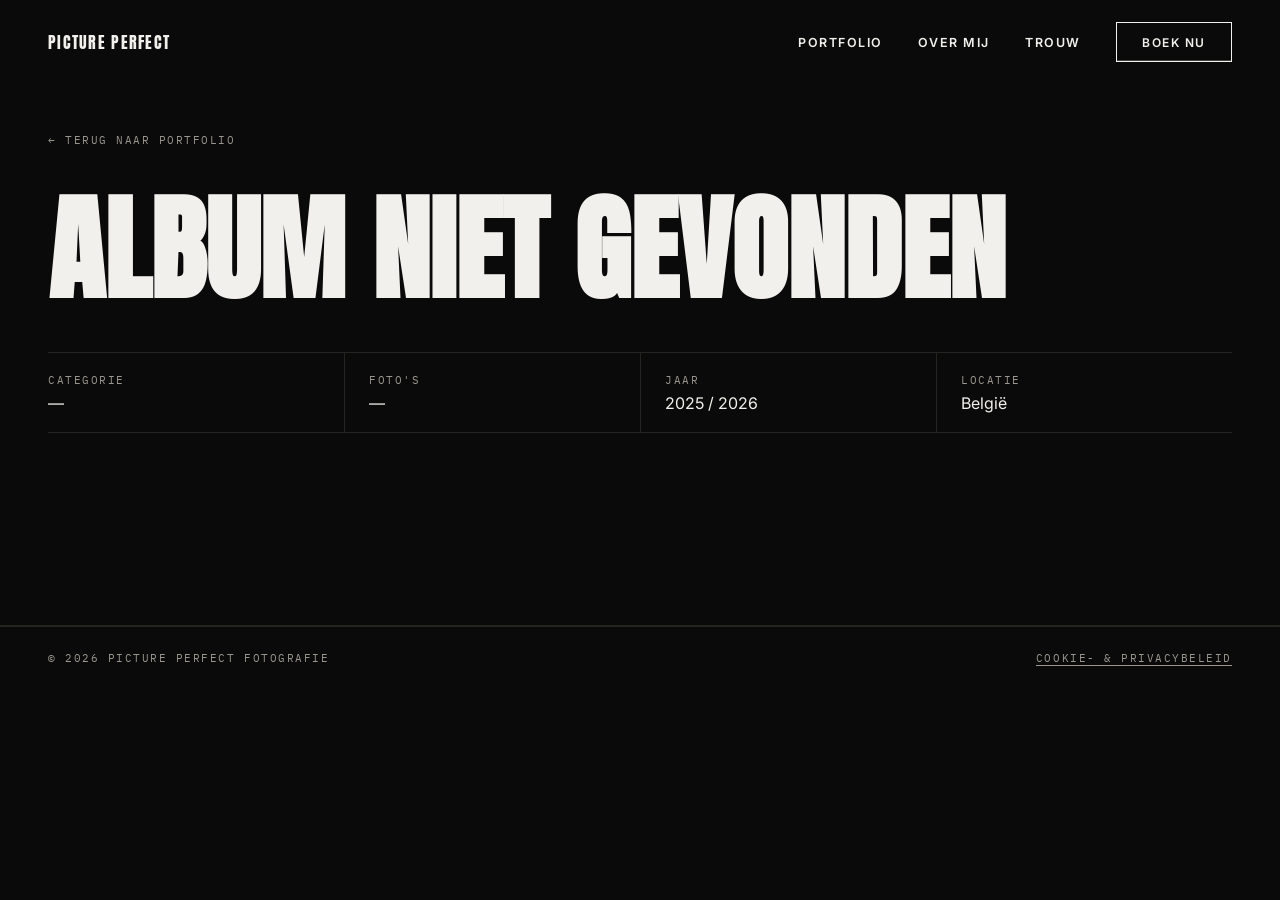
==== album.html @ ebeeef35 "git commit -m "Renamed demo files to standard names and made modifications to album.html, index.html" ====
<!DOCTYPE html>
<html lang="nl">
<head>
  <meta charset="UTF-8">
  <meta name="viewport" content="width=device-width, initial-scale=1.0">
  <title>Album — Picture Perfect (demo)</title>

  <link rel="preconnect" href="https://fonts.googleapis.com">
  <link rel="preconnect" href="https://fonts.gstatic.com" crossorigin>
  <link href="https://fonts.googleapis.com/css2?family=Anton&family=Great+Vibes&family=IBM+Plex+Mono:wght@400;500&family=Inter:wght@400;600&family=Italiana&display=swap" rel="stylesheet">

  <link rel="stylesheet" href="demo.css">
</head>
<body>

  <!-- ===== HEADER ===== -->
  <header class="site-header">
    <a href="demo-index.html" class="logo">PICTURE PERFECT</a>

    <button class="hamburger" aria-label="Menu openen" aria-expanded="false">
      <span></span><span></span><span></span>
    </button>

    <nav class="nav">
      <a href="demo-index.html#portfolio">PORTFOLIO</a>
      <a href="demo-index.html#over-mij">OVER MIJ</a>
      <a href="demo-index.html#trouw">TROUW</a>
      <a href="demo-index.html#contact" class="btn">BOEK NU</a>
    </nav>
  </header>

  <!-- ===== ALBUM HEADER — layout F (filled in by demo.js) ===== -->
  <section class="album">
    <a class="meta album__back" data-album-back href="demo-index.html">&larr; TERUG NAAR PORTFOLIO</a>
    <h1 class="album__title" data-album-title>ALBUM</h1>
    <div class="album__specs">
      <div class="meta"><span>CATEGORIE</span><span class="v" data-spec-category>—</span></div>
      <div class="meta"><span>FOTO'S</span><span class="v" data-spec-count>—</span></div>
      <div class="meta"><span>JAAR</span><span class="v">2025 / 2026</span></div>
      <div class="meta"><span>LOCATIE</span><span class="v">België</span></div>
    </div>
  </section>

  <!-- ===== GALLERY — efferd masonry with contact-sheet numbers ===== -->
  <div class="gallery" data-album-gallery></div>

  <!-- ===== FOOTER (compact) ===== -->
  <footer class="footer">
    <div class="footer__bottom">
      <p class="meta">&copy; 2026 PICTURE PERFECT FOTOGRAFIE</p>
      <a class="meta" href="privacybeleid.html">COOKIE- &amp; PRIVACYBELEID</a>
    </div>
  </footer>

  <script src="albums.js"></script>
  <script src="demo.js"></script>
</body>
</html>
---- demo.css ----
/* ==========================================================
   PICTURE PERFECT — DEMO SITE
   Combines layout demos A–G and animation demos 1–10.
   Used only by demo-index.html and demo-album.html.
   ========================================================== */

*, *::before, *::after { margin: 0; padding: 0; box-sizing: border-box; }

:root {
  --bg: #0a0a0a;
  --panel: #121110;
  --text: #f2f0ec;   /* warm white */
  --muted: #9a968f;
  --line: #262421;
  --font-display: 'Anton', sans-serif;
  --font-serif: 'Italiana', serif;
  --font-script: 'Great Vibes', cursive;
  --font-body: 'Inter', sans-serif;
  --font-mono: 'IBM Plex Mono', monospace;
  --pad: clamp(1.5rem, 4vw, 3rem);
  --ease-out: cubic-bezier(0.22, 1, 0.36, 1);
  --ease-inout: cubic-bezier(0.65, 0, 0.35, 1);
}

html { scroll-behavior: smooth; }

body {
  font-family: var(--font-body);
  background: var(--bg);
  color: var(--text);
  -webkit-font-smoothing: antialiased;
}

img { display: block; }
a { color: inherit; text-decoration: none; }
ul { list-style: none; }

/* ---------- caption / metadata system (the signature) ---------- */
.meta {
  font-family: var(--font-mono);
  font-size: 0.68rem;
  letter-spacing: 0.14em;
  text-transform: uppercase;
  color: var(--muted);
}
.meta b { color: var(--text); font-weight: 500; }

/* ---------- buttons (animation 9) ---------- */
.btn {
  display: inline-block;
  font: 600 0.85rem var(--font-body);
  letter-spacing: 0.12em;
  padding: 1rem 2.5rem;
  border: 1px solid var(--text);
  background: transparent;
  color: var(--text);
  position: relative;
  overflow: hidden;
  cursor: pointer;
  transition: color 0.35s ease;
  z-index: 1;
}
.btn::before {
  content: '';
  position: absolute;
  inset: 0;
  background: var(--text);
  transform: translateY(101%);
  transition: transform 0.4s var(--ease-inout);
  z-index: -1;
}
.btn:hover { color: var(--bg); }
.btn:hover::before { transform: translateY(0); }
.btn--sweep::before { transform: translateX(-101%); }
.btn--sweep:hover::before { transform: translateX(0); }
.btn .ar { display: inline-block; margin-left: 0.6em; transition: transform 0.3s ease; }
.btn:hover .ar { transform: translateX(6px); }

/* ==========================================================
   SCROLL REVEALS (fade-up, staggered via --d in ms)
   ========================================================== */
[data-reveal] {
  opacity: 0;
  transform: translateY(28px);
  transition: opacity 0.8s ease, transform 0.8s var(--ease-out);
  transition-delay: calc(var(--d, 0) * 1ms);
}
[data-reveal].is-in {
  opacity: 1;
  transform: none;
}

/* ---------- image curtain (animation 5) ---------- */
.curtain { position: relative; overflow: hidden; }
.curtain img {
  transform: scale(1.22);
  transition: transform 1.6s var(--ease-out);
}
.curtain::after {
  content: '';
  position: absolute;
  inset: 0;
  background: var(--bg);
  transition: transform 1.1s var(--ease-inout);
}
.curtain.is-in img { transform: scale(1); }
.curtain.is-in::after { transform: translateX(101%); }

/* ---------- ken burns (animation 6) ---------- */
.kenburns img { animation: kenburns 16s ease-in-out infinite alternate; }
@keyframes kenburns {
  from { transform: scale(1) translate(0, 0); }
  to   { transform: scale(1.1) translate(-1.5%, 1.5%); }
}

/* ---------- film grain + vignette (animation 10) ---------- */
.grain::before {
  content: '';
  position: absolute;
  inset: 0;
  background: radial-gradient(ellipse at center, transparent 55%, rgba(0, 0, 0, 0.5) 100%);
  pointer-events: none;
  z-index: 2;
}
.grain::after {
  content: '';
  position: absolute;
  inset: -50%;
  background-image: url("data:image/svg+xml,%3Csvg xmlns='http://www.w3.org/2000/svg' width='120' height='120'%3E%3Cfilter id='n'%3E%3CfeTurbulence type='fractalNoise' baseFrequency='0.9' numOctaves='2'/%3E%3C/filter%3E%3Crect width='120' height='120' filter='url(%23n)' opacity='0.13'/%3E%3C/svg%3E");
  animation: grain 0.5s steps(4) infinite;
  pointer-events: none;
  z-index: 2;
}
@keyframes grain {
  to { transform: translate(-8%, 6%); }
}

/* ---------- letters cascade (animation 1) ---------- */
.cascade span {
  display: inline-block;
  opacity: 0;
  transform: translateY(0.6em) rotate(6deg);
}
.cascade.play span {
  animation: cascade 0.7s var(--ease-out) forwards;
  animation-delay: calc(var(--i) * 45ms);
}
@keyframes cascade {
  to { opacity: 1; transform: translateY(0) rotate(0); }
}

/* ---------- blur & tracking (animation 3) ---------- */
.blur-in {
  opacity: 0;
  filter: blur(14px);
  letter-spacing: 0.4em;
}
.blur-in.play {
  animation: blurin 1.6s ease forwards;
}
@keyframes blurin {
  to { opacity: 1; filter: blur(0); letter-spacing: 0.02em; }
}

/* ==========================================================
   HEADER / NAV
   ========================================================== */
.site-header {
  position: fixed;
  top: 0; left: 0; right: 0;
  z-index: 100;
  display: flex;
  align-items: center;
  justify-content: space-between;
  padding: 1.4rem var(--pad);
  mix-blend-mode: normal;
}
.logo {
  font-family: var(--font-display);
  font-size: 1rem;
  letter-spacing: 0.08em;
  z-index: 110;
}
.hamburger {
  border: none;
  background: transparent;
  display: none;
  flex-direction: column;
  justify-content: center;
  gap: 6px;
  width: 44px;
  height: 44px;
  padding: 8px;
  cursor: pointer;
  z-index: 110;
}
.hamburger span {
  width: 100%; height: 2px;
  background: var(--text);
  transition: transform 0.3s ease, opacity 0.3s ease;
}
.hamburger.is-open span:nth-child(1) { transform: translateY(8px) rotate(45deg); }
.hamburger.is-open span:nth-child(2) { opacity: 0; }
.hamburger.is-open span:nth-child(3) { transform: translateY(-8px) rotate(-45deg); }

.nav { display: flex; align-items: center; gap: 2.2rem; }
.nav a:not(.btn) {
  font: 600 0.78rem var(--font-body);
  letter-spacing: 0.12em;
  position: relative;
}
.nav a:not(.btn)::after {
  content: '';
  position: absolute;
  left: 0; bottom: -5px;
  width: 100%; height: 1px;
  background: var(--text);
  transform: scaleX(0);
  transform-origin: left;
  transition: transform 0.4s var(--ease-out);
}
.nav a:not(.btn):hover::after { transform: scaleX(1); }
.nav .btn { padding: 0.7rem 1.6rem; font-size: 0.75rem; }

@media (max-width: 900px) {
  .hamburger { display: flex; }
  .nav {
    position: fixed;
    inset: 0;
    background: var(--bg);
    flex-direction: column;
    justify-content: center;
    gap: 2.5rem;
    opacity: 0;
    visibility: hidden;
    transition: opacity 0.3s ease, visibility 0.3s ease;
  }
  .nav.is-open { opacity: 1; visibility: visible; }
  .nav a:not(.btn) { font-family: var(--font-display); font-size: 2rem; font-weight: 400; }
  body.nav-open { overflow: hidden; }
}

/* ==========================================================
   HERO (layout A + animations 2, 6, 10)
   ========================================================== */
.hero {
  min-height: 100svh;
  display: grid;
  grid-template-columns: minmax(0, 5fr) minmax(0, 7fr);
  position: relative;
}
.hero__left {
  display: flex;
  flex-direction: column;
  justify-content: space-between;
  padding: 7rem var(--pad) 2.5rem;
  position: relative;
  z-index: 3;
}
.hero__kicker { margin-bottom: 2rem; }
.hero__kicker .rule {
  display: inline-block;
  width: 3rem; height: 1px;
  background: var(--muted);
  vertical-align: middle;
  margin-right: 0.8rem;
}
.hero__title {
  font-family: var(--font-display);
  font-size: clamp(3.2rem, 8.5vw, 9rem);
  line-height: 0.92;
  text-transform: uppercase;
  white-space: nowrap;
}
.hero__title .outline {
  color: transparent;
  -webkit-text-stroke: 1.5px var(--text);
}
.hero__script {
  font-family: var(--font-script);
  font-size: clamp(1.8rem, 4vw, 4rem);
  margin: 0.15em 0 0 0.6em;
  display: block;
}
/* line mask reveal (animation 2) */
.line { overflow: hidden; display: block; }
.line > span {
  display: block;
  transform: translateY(112%);
  transition: transform 0.95s var(--ease-out);
  transition-delay: var(--d, 0s);
}
.play .line > span { transform: translateY(0); }
.hero__script,
.hero__kicker,
.hero__bottom {
  opacity: 0;
  transition: opacity 1s ease 0.7s;
}
.play .hero__script,
.play .hero__kicker,
.play .hero__bottom { opacity: 1; }

.hero__bottom {
  display: flex;
  justify-content: space-between;
  align-items: flex-end;
  gap: 2rem;
}
.hero__intro {
  max-width: 30ch;
  color: var(--muted);
  font-size: 0.9rem;
  line-height: 1.7;
}
.hero__photo {
  position: relative;
  overflow: hidden;
}
.hero__photo img {
  width: 100%; height: 100%;
  object-fit: cover;
  filter: grayscale(100%) contrast(1.05);
}
.hero__photo .shade {
  content: '';
  position: absolute; inset: 0;
  background: linear-gradient(to right, rgba(10,10,10,0.55), transparent 35%);
  z-index: 3;
}
.hero__caption { position: absolute; left: 1.5rem; bottom: 1.25rem; z-index: 4; }
.hero__index {
  position: absolute;
  right: 1.5rem; top: 7rem;
  z-index: 4;
  text-align: right;
  display: grid;
  gap: 0.4rem;
}
.hero__rail {
  position: absolute;
  right: 1.25rem; top: 50%;
  transform: translateY(-50%) rotate(180deg);
  writing-mode: vertical-rl;
  z-index: 4;
}
@media (max-width: 900px) {
  .hero { grid-template-columns: 1fr; min-height: auto; }
  .hero__left { padding-top: 6rem; gap: 3rem; }
  .hero__title { white-space: normal; }
  .hero__photo { aspect-ratio: 4 / 5; }
  .hero__rail, .hero__index { display: none; }
}

/* ==========================================================
   WORK INDEX (layout B + hover preview)
   ========================================================== */
.work { padding: 7rem 0; position: relative; }
.work__head {
  max-width: 76rem;
  margin: 0 auto 3rem;
  padding: 0 var(--pad);
  display: flex;
  justify-content: space-between;
  align-items: baseline;
  gap: 1rem;
}
.work__head h2 {
  font-family: var(--font-serif);
  font-size: clamp(1.8rem, 4vw, 3rem);
  letter-spacing: 0.06em;
  text-transform: uppercase;
}
.work__row {
  max-width: 76rem;
  margin: 0 auto;
  padding: 2.2rem var(--pad);
  border-top: 1px solid var(--line);
  display: grid;
  grid-template-columns: 3rem 1fr auto auto;
  align-items: baseline;
  gap: 2rem;
  transition: background 0.3s ease, padding-left 0.3s ease;
}
.work__row:last-of-type { border-bottom: 1px solid var(--line); }
.work__row:hover { background: var(--panel); padding-left: calc(var(--pad) + 0.8rem); }
.work__row .t {
  font-family: var(--font-display);
  font-size: clamp(1.8rem, 4.5vw, 3.4rem);
  text-transform: uppercase;
  line-height: 1;
}
.work__row .arrow { font-size: 1.4rem; transition: transform 0.3s ease; }
.work__row:hover .arrow { transform: translateX(8px); }
.work__preview {
  position: absolute;
  width: 260px;
  aspect-ratio: 4 / 5;
  object-fit: cover;
  pointer-events: none;
  opacity: 0;
  transform: scale(0.92) rotate(2deg);
  transition: opacity 0.25s ease, transform 0.35s var(--ease-out);
  z-index: 10;
  border-radius: 4px;
}
.work__preview.on { opacity: 1; transform: scale(1) rotate(0); }
@media (max-width: 900px) {
  .work__row { grid-template-columns: 2rem 1fr auto; }
  .work__row .cat { display: none; }
  .work__preview { display: none; }
}

/* ==========================================================
   MUSEUM GRID (layout C + curtain + hover)
   ========================================================== */
.museum { padding: 7rem var(--pad); max-width: 80rem; margin: 0 auto; }
.museum__head { margin-bottom: 4rem; display: flex; justify-content: space-between; align-items: baseline; gap: 1rem; }
.museum__head h2 {
  font-family: var(--font-serif);
  font-size: clamp(1.8rem, 4vw, 3rem);
  letter-spacing: 0.06em;
  text-transform: uppercase;
}
.museum__grid {
  display: grid;
  grid-template-columns: repeat(12, 1fr);
  gap: 1.5rem 2rem;
}
.museum__item img {
  width: 100%;
  object-fit: cover;
  filter: grayscale(100%);
  transition: filter 0.6s ease, transform 1.6s var(--ease-out);
}
.museum__item:hover img { filter: grayscale(0%); }
.museum__item .meta { margin-top: 0.8rem; display: flex; justify-content: space-between; }
.museum__item.m-a { grid-column: 1 / 6; }
.museum__item.m-a img { aspect-ratio: 3 / 4; }
.museum__item.m-b { grid-column: 7 / 13; margin-top: 8rem; }
.museum__item.m-b img { aspect-ratio: 4 / 3; }
.museum__item.m-c { grid-column: 3 / 9; margin-top: 4rem; }
.museum__item.m-c img { aspect-ratio: 16 / 10; }
.museum__more {
  grid-column: 9 / 13;
  align-self: end;
  font-family: var(--font-display);
  font-size: clamp(2rem, 5vw, 4rem);
  line-height: 1;
  text-transform: uppercase;
  color: transparent;
  -webkit-text-stroke: 1px var(--muted);
  transition: -webkit-text-stroke-color 0.3s ease;
}
.museum__more:hover { -webkit-text-stroke-color: var(--text); }
@media (max-width: 900px) {
  .museum__item.m-a, .museum__item.m-b, .museum__item.m-c, .museum__more {
    grid-column: 1 / 13;
    margin-top: 2rem;
  }
}

/* ==========================================================
   ABOUT SPREAD (layout D + blur quote + curtain portrait)
   ========================================================== */
.about {
  padding: 8rem var(--pad);
  max-width: 80rem;
  margin: 0 auto;
  display: grid;
  grid-template-columns: repeat(12, 1fr);
  gap: 2rem;
}
.about__photo { grid-column: 1 / 6; position: relative; }
.about__photo img {
  width: 100%;
  aspect-ratio: 3 / 4;
  object-fit: cover;
  filter: grayscale(100%);
}
.about__photo > .meta { position: absolute; left: 0; bottom: -1.8rem; }
.about__body {
  grid-column: 7 / 13;
  display: flex;
  flex-direction: column;
  justify-content: center;
  gap: 2rem;
}
.about__quote {
  font-family: var(--font-serif);
  font-size: clamp(1.8rem, 3.6vw, 3.2rem);
  line-height: 1.25;
}
.about__quote .accent { font-family: var(--font-script); font-size: 1.1em; }
.about__text {
  color: var(--muted);
  line-height: 1.8;
  max-width: 52ch;
  font-size: 0.95rem;
}
.about__text::first-letter {
  font-family: var(--font-serif);
  font-size: 3.4em;
  float: left;
  line-height: 0.85;
  margin: 0.05em 0.15em 0 0;
  color: var(--text);
}
.about__sig { font-family: var(--font-script); font-size: 2.6rem; }
.about__facts {
  display: grid;
  grid-template-columns: repeat(3, auto);
  gap: 2.5rem;
  justify-content: start;
  border-top: 1px solid var(--line);
  padding-top: 1.5rem;
}
.about__facts .v {
  display: block;
  margin-top: 0.4rem;
  font: 400 0.85rem var(--font-body);
  color: var(--text);
  letter-spacing: 0;
  text-transform: none;
}
@media (max-width: 900px) {
  .about__photo { grid-column: 1 / 13; }
  .about__body { grid-column: 1 / 13; margin-top: 3rem; }
  .about__facts { grid-template-columns: 1fr 1fr; gap: 1.5rem; }
}

/* ==========================================================
   TROUW (layout E + handwriting 4 + ken burns 6 + grain 10)
   ========================================================== */
.trouw {
  position: relative;
  min-height: 90vh;
  display: flex;
  align-items: center;
  justify-content: center;
  overflow: hidden;
}
.trouw__bg {
  position: absolute;
  inset: 0;
  overflow: hidden;
}
.trouw__bg img {
  width: 100%; height: 100%;
  object-fit: cover;
}
.trouw__bg .shade {
  position: absolute; inset: 0;
  background: rgba(8, 7, 6, 0.55);
  z-index: 1;
}
.trouw__lockup { position: relative; z-index: 5; text-align: center; }
.trouw__big {
  font-family: var(--font-display);
  font-size: clamp(4rem, 13vw, 12rem);
  line-height: 0.95;
  text-transform: uppercase;
  color: transparent;
  -webkit-text-stroke: 1.5px var(--text);
  display: block;
}
.trouw__script {
  font-family: var(--font-script);
  font-size: clamp(3rem, 8vw, 7rem);
  display: block;
  margin-top: -0.55em;
  padding: 0 0.2em 0.15em;
  transform: rotate(-4deg);
  text-shadow: 0 4px 30px rgba(0, 0, 0, 0.5);
  /* handwriting wipe (animation 4) */
  clip-path: inset(0 100% 0 0);
}
.trouw.play .trouw__script { animation: wipe 2.2s var(--ease-inout) 0.5s forwards; }
@keyframes wipe { to { clip-path: inset(0 0 0 0); } }
.trouw__btnrow { margin-top: 2.5rem; opacity: 0; transition: opacity 0.8s ease 2.2s; }
.trouw.play .trouw__btnrow { opacity: 1; }
.trouw .corner { position: absolute; z-index: 5; }
.trouw .c1 { top: 5.5rem; left: 1.5rem; }
.trouw .c2 { top: 5.5rem; right: 1.5rem; }
.trouw .c3 { bottom: 1.5rem; left: 1.5rem; }
.trouw .c4 { bottom: 1.5rem; right: 1.5rem; }

/* ==========================================================
   MARQUEE (animation 8)
   ========================================================== */
.marquee {
  overflow: hidden;
  border-top: 1px solid var(--line);
  padding: 1.4rem 0;
  white-space: nowrap;
}
.marquee__track { display: inline-block; animation: marquee 22s linear infinite; }
.marquee:hover .marquee__track { animation-play-state: paused; }
.marquee__track span {
  font-family: var(--font-display);
  font-size: clamp(1.6rem, 4vw, 2.6rem);
  letter-spacing: 0.06em;
  margin-right: 3rem;
  text-transform: uppercase;
}
.marquee__track .outline {
  color: transparent;
  -webkit-text-stroke: 1px #777;
}
@keyframes marquee { to { transform: translateX(-50%); } }

/* ==========================================================
   FOOTER (layout G + cascade 1 + buttons 9)
   ========================================================== */
.footer { border-top: 1px solid var(--line); }
.footer__cta {
  padding: 6rem var(--pad);
  max-width: 80rem;
  margin: 0 auto;
  display: flex;
  flex-wrap: wrap;
  align-items: center;
  justify-content: space-between;
  gap: 2.5rem;
}
.footer__cta h2 {
  font-family: var(--font-display);
  font-size: clamp(2.5rem, 7vw, 6rem);
  line-height: 1;
  text-transform: uppercase;
}
.footer__cta .script {
  font-family: var(--font-script);
  text-transform: none;
  font-size: 0.9em;
  display: block;
  margin-bottom: 0.1em;
}
.footer__cols {
  max-width: 80rem;
  margin: 0 auto;
  padding: 0 var(--pad) 4rem;
  display: grid;
  grid-template-columns: repeat(3, 1fr);
  gap: 2rem;
}
.footer__cols a {
  display: block;
  margin-top: 0.7rem;
  color: var(--muted);
  font-size: 0.9rem;
  transition: color 0.2s;
}
.footer__cols a:hover { color: var(--text); }
.footer__bottom {
  border-top: 1px solid var(--line);
  padding: 1.5rem var(--pad);
  display: flex;
  justify-content: space-between;
  flex-wrap: wrap;
  gap: 1rem;
}
.footer__bottom a { text-decoration: underline; text-underline-offset: 3px; }
@media (max-width: 900px) {
  .footer__cols { grid-template-columns: 1fr; }
}

/* ==========================================================
   ALBUM PAGE (layout F + masonry gallery)
   ========================================================== */
.album {
  padding: 8rem var(--pad) 4rem;
  max-width: 80rem;
  margin: 0 auto;
}
.album__back { display: inline-block; margin-bottom: 3rem; transition: color 0.2s; }
.album__back:hover { color: var(--text); }
.album__title {
  font-family: var(--font-display);
  font-size: clamp(3rem, 9vw, 8rem);
  line-height: 0.95;
  text-transform: uppercase;
}
.album__specs {
  margin-top: 3rem;
  display: grid;
  grid-template-columns: repeat(4, 1fr);
  border-top: 1px solid var(--line);
  border-bottom: 1px solid var(--line);
}
.album__specs > div { padding: 1.2rem 0; }
.album__specs > div + div { border-left: 1px solid var(--line); padding-left: 1.5rem; }
.album__specs .v {
  display: block;
  margin-top: 0.4rem;
  font: 400 1rem var(--font-body);
  color: var(--text);
  letter-spacing: 0;
  text-transform: none;
}
@media (max-width: 900px) {
  .album__specs { grid-template-columns: 1fr 1fr; }
  .album__specs > div:nth-child(3) { border-left: none; padding-left: 0; }
}

/* masonry gallery (efferd layout) with contact-sheet numbers */
.gallery {
  max-width: 80rem;
  margin: 0 auto;
  padding: 3rem var(--pad) 5rem;
  columns: 1;
  column-gap: 1.5rem;
}
.gallery figure {
  break-inside: avoid;
  margin-bottom: 1.5rem;
  opacity: 0;
  transform: translateY(14px);
  transition: opacity 0.6s ease, transform 0.6s ease;
}
.gallery figure.is-loaded { opacity: 1; transform: none; }
.gallery img { width: 100%; border-radius: 4px; }
.gallery figcaption { margin-top: 0.5rem; }
@media (min-width: 600px)  { .gallery { columns: 2; } }
@media (min-width: 1024px) { .gallery { columns: 4; } }
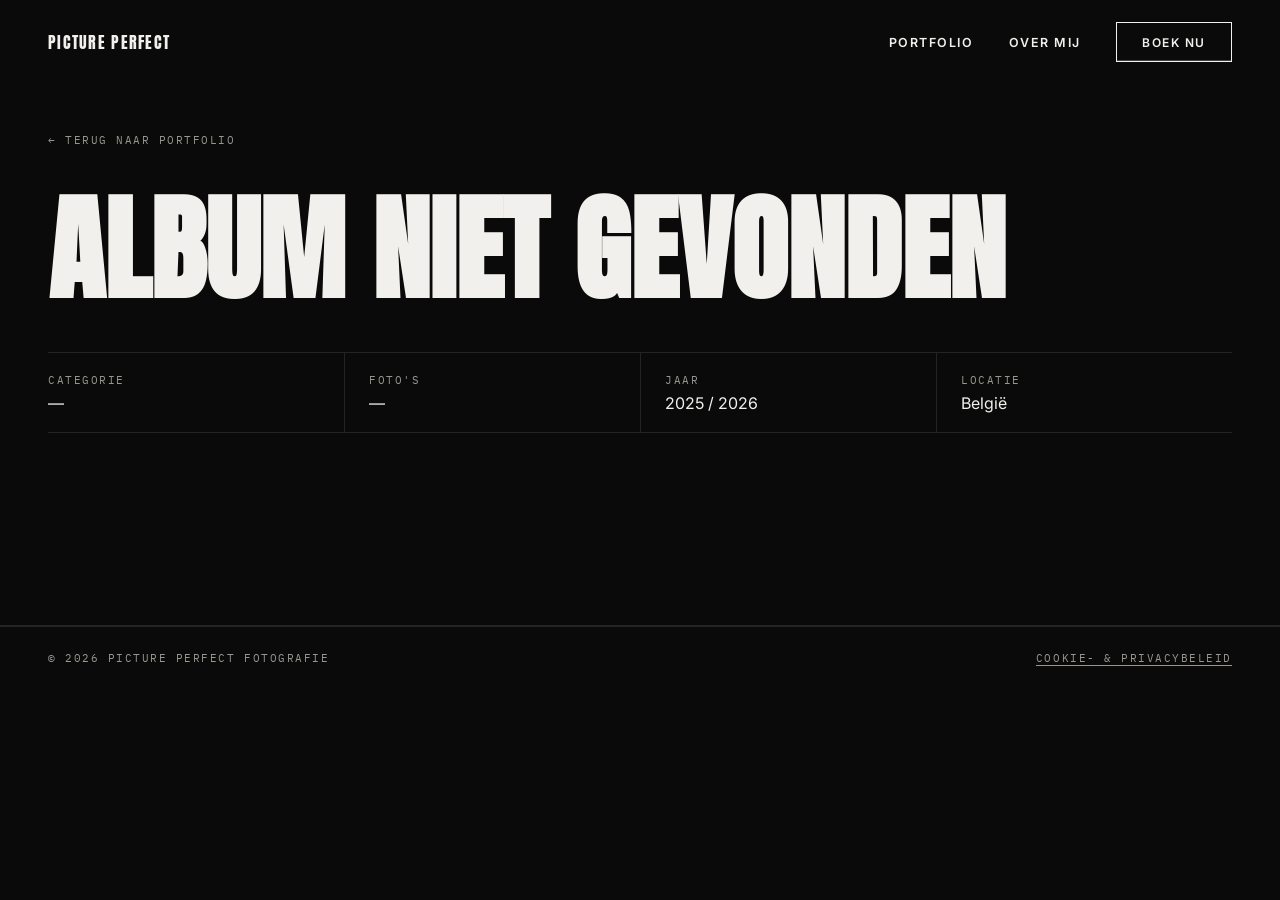
==== commit 7b911566: "git commit -m "fix: update index.html with correct image URLs and remove unnecessary links"" ====
--- a/album.html
+++ b/album.html
@@ -3,35 +3,34 @@
 <head>
   <meta charset="UTF-8">
   <meta name="viewport" content="width=device-width, initial-scale=1.0">
-  <title>Album — Picture Perfect (demo)</title>
+  <title>Album — Picture Perfect</title>
 
   <link rel="preconnect" href="https://fonts.googleapis.com">
   <link rel="preconnect" href="https://fonts.gstatic.com" crossorigin>
   <link href="https://fonts.googleapis.com/css2?family=Anton&family=Great+Vibes&family=IBM+Plex+Mono:wght@400;500&family=Inter:wght@400;600&family=Italiana&display=swap" rel="stylesheet">
 
-  <link rel="stylesheet" href="demo.css">
+  <link rel="stylesheet" href="style.css">
 </head>
 <body>
 
   <!-- ===== HEADER ===== -->
   <header class="site-header">
-    <a href="demo-index.html" class="logo">PICTURE PERFECT</a>
+    <a href="index.html" class="logo">PICTURE PERFECT</a>
 
     <button class="hamburger" aria-label="Menu openen" aria-expanded="false">
       <span></span><span></span><span></span>
     </button>
 
     <nav class="nav">
-      <a href="demo-index.html#portfolio">PORTFOLIO</a>
-      <a href="demo-index.html#over-mij">OVER MIJ</a>
-      <a href="demo-index.html#trouw">TROUW</a>
-      <a href="demo-index.html#contact" class="btn">BOEK NU</a>
+      <a href="index.html#portfolio">PORTFOLIO</a>
+      <a href="index.html#over-mij">OVER MIJ</a>
+      <a href="index.html#contact" class="btn">BOEK NU</a>
     </nav>
   </header>
 
-  <!-- ===== ALBUM HEADER — layout F (filled in by demo.js) ===== -->
+  <!-- ===== ALBUM HEADER — layout F (filled in by script.js) ===== -->
   <section class="album">
-    <a class="meta album__back" data-album-back href="demo-index.html">&larr; TERUG NAAR PORTFOLIO</a>
+    <a class="meta album__back" data-album-back href="index.html">&larr; TERUG NAAR PORTFOLIO</a>
     <h1 class="album__title" data-album-title>ALBUM</h1>
     <div class="album__specs">
       <div class="meta"><span>CATEGORIE</span><span class="v" data-spec-category>—</span></div>
@@ -53,6 +52,6 @@
   </footer>
 
   <script src="albums.js"></script>
-  <script src="demo.js"></script>
+  <script src="script.js"></script>
 </body>
 </html>
--- a/style.css
+++ b/style.css
@@ -0,0 +1,781 @@
+/* ==========================================================
+   PICTURE PERFECT
+   Combines layout demos A–G and animation demos 1–10.
+   Used only by index.html and album.html.
+   ========================================================== */
+
+*, *::before, *::after { margin: 0; padding: 0; box-sizing: border-box; }
+
+:root {
+  --bg: #0a0a0a;
+  --panel: #121110;
+  --text: #f2f0ec;   /* warm white */
+  --muted: #9a968f;
+  --line: #262421;
+  --font-display: 'Anton', sans-serif;
+  --font-serif: 'Italiana', serif;
+  --font-script: 'Great Vibes', cursive;
+  --font-body: 'Inter', sans-serif;
+  --font-mono: 'IBM Plex Mono', monospace;
+  --pad: clamp(1.5rem, 4vw, 3rem);
+  --section: clamp(9rem, 14vw, 15rem);
+  --ease-out: cubic-bezier(0.22, 1, 0.36, 1);
+  --ease-inout: cubic-bezier(0.65, 0, 0.35, 1);
+}
+
+html { scroll-behavior: smooth; }
+
+body {
+  font-family: var(--font-body);
+  background: var(--bg);
+  color: var(--text);
+  -webkit-font-smoothing: antialiased;
+}
+
+img { display: block; }
+a { color: inherit; text-decoration: none; }
+ul { list-style: none; }
+
+/* ---------- caption / metadata system (the signature) ---------- */
+.meta {
+  font-family: var(--font-mono);
+  font-size: 0.68rem;
+  letter-spacing: 0.14em;
+  text-transform: uppercase;
+  color: var(--muted);
+}
+.meta b { color: var(--text); font-weight: 500; }
+
+/* ---------- buttons (animation 9) ---------- */
+.btn {
+  display: inline-block;
+  font: 600 0.85rem var(--font-body);
+  letter-spacing: 0.12em;
+  padding: 1rem 2.5rem;
+  border: 1px solid var(--text);
+  background: transparent;
+  color: var(--text);
+  position: relative;
+  overflow: hidden;
+  cursor: pointer;
+  transition: color 0.35s ease;
+  z-index: 1;
+}
+.btn::before {
+  content: '';
+  position: absolute;
+  inset: 0;
+  background: var(--text);
+  transform: translateY(101%);
+  transition: transform 0.4s var(--ease-inout);
+  z-index: -1;
+}
+.btn:hover { color: var(--bg); }
+.btn:hover::before { transform: translateY(0); }
+.btn--sweep::before { transform: translateX(-101%); }
+.btn--sweep:hover::before { transform: translateX(0); }
+.btn .ar { display: inline-block; margin-left: 0.6em; transition: transform 0.3s ease; }
+.btn:hover .ar { transform: translateX(6px); }
+
+/* ==========================================================
+   SCROLL REVEALS (fade-up, staggered via --d in ms)
+   ========================================================== */
+[data-reveal] {
+  opacity: 0;
+  transform: translateY(28px);
+  transition: opacity 0.8s ease, transform 0.8s var(--ease-out);
+  transition-delay: calc(var(--d, 0) * 1ms);
+}
+[data-reveal].is-in {
+  opacity: 1;
+  transform: none;
+}
+
+/* ---------- image curtain (animation 5) ---------- */
+.curtain { position: relative; overflow: hidden; }
+.curtain img {
+  transform: scale(1.22);
+  transition: transform 1.6s var(--ease-out);
+}
+.curtain::after {
+  content: '';
+  position: absolute;
+  inset: 0;
+  background: var(--bg);
+  transition: transform 1.1s var(--ease-inout);
+}
+.curtain.is-in img { transform: scale(1); }
+.curtain.is-in::after { transform: translateX(101%); }
+
+/* ---------- ken burns (animation 6) ---------- */
+.kenburns img { animation: kenburns 16s ease-in-out infinite alternate; }
+@keyframes kenburns {
+  from { transform: scale(1) translate(0, 0); }
+  to   { transform: scale(1.1) translate(-1.5%, 1.5%); }
+}
+
+/* ---------- film grain + vignette (animation 10) ---------- */
+.grain::before {
+  content: '';
+  position: absolute;
+  inset: 0;
+  background: radial-gradient(ellipse at center, transparent 55%, rgba(0, 0, 0, 0.5) 100%);
+  pointer-events: none;
+  z-index: 2;
+}
+.grain::after {
+  content: '';
+  position: absolute;
+  inset: -50%;
+  background-image: url("data:image/svg+xml,%3Csvg xmlns='http://www.w3.org/2000/svg' width='120' height='120'%3E%3Cfilter id='n'%3E%3CfeTurbulence type='fractalNoise' baseFrequency='0.9' numOctaves='2'/%3E%3C/filter%3E%3Crect width='120' height='120' filter='url(%23n)' opacity='0.13'/%3E%3C/svg%3E");
+  animation: grain 0.5s steps(4) infinite;
+  pointer-events: none;
+  z-index: 2;
+}
+@keyframes grain {
+  to { transform: translate(-8%, 6%); }
+}
+
+/* ---------- letters cascade (animation 1) ---------- */
+.cascade span {
+  display: inline-block;
+  opacity: 0;
+  transform: translateY(0.6em) rotate(6deg);
+}
+.cascade.play span {
+  animation: cascade 0.7s var(--ease-out) forwards;
+  animation-delay: calc(var(--i) * 45ms);
+}
+@keyframes cascade {
+  to { opacity: 1; transform: translateY(0) rotate(0); }
+}
+
+/* ---------- blur & tracking (animation 3) ---------- */
+.blur-in {
+  opacity: 0;
+  filter: blur(14px);
+  letter-spacing: 0.4em;
+}
+.blur-in.play {
+  animation: blurin 1.6s ease forwards;
+}
+@keyframes blurin {
+  to { opacity: 1; filter: blur(0); letter-spacing: 0.02em; }
+}
+
+/* ==========================================================
+   HEADER / NAV
+   ========================================================== */
+.site-header {
+  position: fixed;
+  top: 0; left: 0; right: 0;
+  z-index: 100;
+  display: flex;
+  align-items: center;
+  justify-content: space-between;
+  padding: 1.4rem var(--pad);
+  mix-blend-mode: normal;
+}
+.logo {
+  font-family: var(--font-display);
+  font-size: 1rem;
+  letter-spacing: 0.08em;
+  z-index: 110;
+}
+.hamburger {
+  border: none;
+  background: transparent;
+  display: none;
+  flex-direction: column;
+  justify-content: center;
+  gap: 6px;
+  width: 44px;
+  height: 44px;
+  padding: 8px;
+  cursor: pointer;
+  z-index: 110;
+}
+.hamburger span {
+  width: 100%; height: 2px;
+  background: var(--text);
+  transition: transform 0.3s ease, opacity 0.3s ease;
+}
+.hamburger.is-open span:nth-child(1) { transform: translateY(8px) rotate(45deg); }
+.hamburger.is-open span:nth-child(2) { opacity: 0; }
+.hamburger.is-open span:nth-child(3) { transform: translateY(-8px) rotate(-45deg); }
+
+.nav { display: flex; align-items: center; gap: 2.2rem; }
+.nav a:not(.btn) {
+  font: 600 0.78rem var(--font-body);
+  letter-spacing: 0.12em;
+  position: relative;
+}
+.nav a:not(.btn)::after {
+  content: '';
+  position: absolute;
+  left: 0; bottom: -5px;
+  width: 100%; height: 1px;
+  background: var(--text);
+  transform: scaleX(0);
+  transform-origin: left;
+  transition: transform 0.4s var(--ease-out);
+}
+.nav a:not(.btn):hover::after { transform: scaleX(1); }
+.nav .btn { padding: 0.7rem 1.6rem; font-size: 0.75rem; }
+
+@media (max-width: 900px) {
+  .hamburger { display: flex; }
+  .nav {
+    position: fixed;
+    inset: 0;
+    background: var(--bg);
+    flex-direction: column;
+    justify-content: center;
+    gap: 2.5rem;
+    opacity: 0;
+    visibility: hidden;
+    transition: opacity 0.3s ease, visibility 0.3s ease;
+  }
+  .nav.is-open { opacity: 1; visibility: visible; }
+  .nav a:not(.btn) { font-family: var(--font-display); font-size: 2rem; font-weight: 400; }
+  body.nav-open { overflow: hidden; }
+}
+
+/* ==========================================================
+   HERO (overlap: titel over de foto + animations 2, 6, 10)
+   ========================================================== */
+.hero {
+  min-height: 100svh;
+  position: relative;
+  overflow: hidden;
+}
+.hero__photo {
+  position: absolute;
+  top: 0; right: 0; bottom: 0;
+  /* breed genoeg zodat de titel altijd over de foto valt, ook op grote schermen */
+  width: max(62%, calc(100% - 780px));
+  overflow: hidden;
+}
+.hero__photo img {
+  width: 100%; height: 100%;
+  object-fit: cover;
+  filter: grayscale(100%) contrast(1.05);
+}
+.hero__photo .shade {
+  position: absolute; inset: 0;
+  background: linear-gradient(to right, rgba(10, 10, 10, 0.35), transparent 40%);
+  z-index: 3;
+}
+.hero__lockup {
+  position: absolute;
+  top: 50%; left: var(--pad);
+  transform: translateY(-50%);
+  z-index: 5;
+}
+.hero__kicker { margin-bottom: 2rem; }
+.hero__title {
+  font-family: var(--font-display);
+  font-size: clamp(3.5rem, 12.5vw, 15rem);
+  line-height: 0.9;
+  text-transform: uppercase;
+  white-space: nowrap;
+  text-shadow: 0 2px 40px rgba(0, 0, 0, 0.4);
+}
+.hero__title .outline {
+  color: transparent;
+  -webkit-text-stroke: 1.5px var(--text);
+  text-shadow: none;
+}
+.hero__script {
+  font-family: var(--font-script);
+  font-size: clamp(2rem, 5vw, 4.5rem);
+  display: block;
+  margin: -0.2em 0 0 3.5em;
+  rotate: -3deg;
+}
+.hero__meta {
+  position: absolute;
+  left: var(--pad); bottom: 2.5rem;
+  z-index: 5;
+}
+/* line mask reveal (animation 2) */
+.line { overflow: hidden; display: block; }
+.line > span {
+  display: block;
+  transform: translateY(112%);
+  transition: transform 0.95s var(--ease-out);
+  transition-delay: var(--d, 0s);
+}
+.play .line > span { transform: translateY(0); }
+.hero__kicker,
+.hero__script,
+.hero__meta {
+  opacity: 0;
+  transition: opacity 1s ease 0.7s;
+}
+.play .hero__kicker,
+.play .hero__script,
+.play .hero__meta { opacity: 1; }
+@media (max-width: 900px) {
+  .hero__photo { width: 100%; opacity: 0.45; }
+  .hero__title { white-space: normal; }
+  .hero__script { margin-left: 1.5em; }
+}
+
+/* ==========================================================
+   WORK INDEX (layout B + hover preview)
+   ========================================================== */
+.work { padding: var(--section) 0; position: relative; }
+.work__head {
+  max-width: 76rem;
+  margin: 0 auto 3rem;
+  padding: 0 var(--pad);
+  display: flex;
+  justify-content: space-between;
+  align-items: baseline;
+  gap: 1rem;
+}
+.work__head h2 {
+  font-family: var(--font-serif);
+  font-size: clamp(1.8rem, 4vw, 3rem);
+  letter-spacing: 0.06em;
+  text-transform: uppercase;
+}
+.work__row {
+  max-width: 76rem;
+  margin: 0 auto;
+  padding: 2.2rem var(--pad);
+  border-top: 1px solid var(--line);
+  display: grid;
+  grid-template-columns: 3rem 1fr auto auto;
+  align-items: baseline;
+  gap: 2rem;
+  transition: background 0.3s ease, padding-left 0.3s ease;
+}
+.work__row:last-of-type { border-bottom: 1px solid var(--line); }
+.work__row:hover { background: var(--panel); padding-left: calc(var(--pad) + 0.8rem); }
+.work__row .t {
+  font-family: var(--font-display);
+  font-size: clamp(1.8rem, 4.5vw, 3.4rem);
+  text-transform: uppercase;
+  line-height: 1;
+}
+.work__row .arrow { font-size: 1.4rem; transition: transform 0.3s ease; }
+.work__row:hover .arrow { transform: translateX(8px); }
+.work__preview {
+  position: absolute;
+  width: 260px;
+  aspect-ratio: 4 / 5;
+  object-fit: cover;
+  pointer-events: none;
+  opacity: 0;
+  transform: scale(0.92) rotate(2deg);
+  transition: opacity 0.25s ease, transform 0.35s var(--ease-out);
+  z-index: 10;
+  border-radius: 4px;
+}
+.work__preview.on { opacity: 1; transform: scale(1) rotate(0); }
+@media (max-width: 900px) {
+  .work__row { grid-template-columns: 2rem 1fr auto; }
+  .work__row .cat { display: none; }
+  .work__preview { display: none; }
+}
+
+/* ==========================================================
+   MUSEUM GRID (layout C + curtain + hover)
+   ========================================================== */
+.museum { padding: var(--section) var(--pad); max-width: 80rem; margin: 0 auto; }
+.museum__head { margin-bottom: 4rem; display: flex; justify-content: space-between; align-items: baseline; gap: 1rem; }
+.museum__head h2 {
+  font-family: var(--font-serif);
+  font-size: clamp(1.8rem, 4vw, 3rem);
+  letter-spacing: 0.06em;
+  text-transform: uppercase;
+}
+.museum__grid {
+  display: grid;
+  grid-template-columns: repeat(12, 1fr);
+  gap: 1.5rem 2rem;
+}
+.museum__item img {
+  width: 100%;
+  object-fit: cover;
+  filter: grayscale(100%);
+  transition: filter 0.6s ease, transform 1.6s var(--ease-out);
+}
+.museum__item:hover img { filter: grayscale(0%); }
+.museum__item .meta { margin-top: 0.8rem; display: flex; justify-content: space-between; }
+.museum__item.m-a { grid-column: 1 / 6; }
+.museum__item.m-a img { aspect-ratio: 3 / 4; }
+.museum__item.m-b { grid-column: 7 / 13; margin-top: 8rem; }
+.museum__item.m-b img { aspect-ratio: 4 / 3; }
+.museum__item.m-c { grid-column: 3 / 9; margin-top: 4rem; }
+.museum__item.m-c img { aspect-ratio: 16 / 10; }
+.museum__more {
+  grid-column: 9 / 13;
+  align-self: end;
+  font-family: var(--font-display);
+  font-size: clamp(2rem, 5vw, 4rem);
+  line-height: 1;
+  text-transform: uppercase;
+  color: transparent;
+  -webkit-text-stroke: 1px var(--muted);
+  transition: -webkit-text-stroke-color 0.3s ease;
+}
+.museum__more:hover { -webkit-text-stroke-color: var(--text); }
+@media (max-width: 900px) {
+  .museum__item.m-a, .museum__item.m-b, .museum__item.m-c, .museum__more {
+    grid-column: 1 / 13;
+    margin-top: 2rem;
+  }
+}
+/* mobiel/tablet: geen hover mogelijk, dus meteen in kleur */
+@media (hover: none), (pointer: coarse), (max-width: 1024px) {
+  .museum__item img { filter: none; }
+}
+
+/* ==========================================================
+   ABOUT SPREAD (layout D + blur quote + curtain portrait)
+   ========================================================== */
+.about {
+  padding: var(--section) var(--pad);
+  max-width: 80rem;
+  margin: 0 auto;
+  display: grid;
+  grid-template-columns: repeat(12, 1fr);
+  gap: 2rem;
+}
+.about__photo { grid-column: 1 / 6; position: relative; }
+.about__photo img {
+  width: 100%;
+  aspect-ratio: 3 / 4;
+  object-fit: cover;
+  filter: grayscale(100%);
+}
+.about__photo > .meta { position: absolute; left: 0; bottom: -1.8rem; }
+.about__body {
+  grid-column: 7 / 13;
+  display: flex;
+  flex-direction: column;
+  justify-content: center;
+  gap: 2rem;
+}
+.about__quote {
+  font-family: var(--font-serif);
+  font-size: clamp(1.8rem, 3.6vw, 3.2rem);
+  line-height: 1.25;
+}
+.about__quote .accent { font-family: var(--font-script); font-size: 1.1em; }
+.about__text {
+  color: var(--muted);
+  line-height: 1.8;
+  max-width: 52ch;
+  font-size: 0.95rem;
+}
+.about__text::first-letter {
+  font-family: var(--font-serif);
+  font-size: 3.4em;
+  float: left;
+  line-height: 0.85;
+  margin: 0.05em 0.15em 0 0;
+  color: var(--text);
+}
+.about__sig { font-family: var(--font-script); font-size: 2.6rem; }
+.about__facts {
+  display: grid;
+  grid-template-columns: repeat(3, auto);
+  gap: 2.5rem;
+  justify-content: start;
+  border-top: 1px solid var(--line);
+  padding-top: 1.5rem;
+}
+.about__facts .v {
+  display: block;
+  margin-top: 0.4rem;
+  font: 400 0.85rem var(--font-body);
+  color: var(--text);
+  letter-spacing: 0;
+  text-transform: none;
+}
+@media (max-width: 900px) {
+  .about__photo { grid-column: 1 / 13; }
+  .about__body { grid-column: 1 / 13; margin-top: 3rem; }
+  .about__facts { grid-template-columns: 1fr 1fr; gap: 1.5rem; }
+}
+
+/* ==========================================================
+   TROUW (layout E + handwriting 4 + ken burns 6 + grain 10)
+   ========================================================== */
+.trouw {
+  position: relative;
+  min-height: 90vh;
+  display: flex;
+  align-items: center;
+  justify-content: center;
+  overflow: hidden;
+}
+.trouw__bg {
+  position: absolute;
+  inset: 0;
+  overflow: hidden;
+}
+.trouw__bg img {
+  width: 100%; height: 100%;
+  object-fit: cover;
+}
+.trouw__bg .shade {
+  position: absolute; inset: 0;
+  background: rgba(8, 7, 6, 0.55);
+  z-index: 1;
+}
+.trouw__lockup { position: relative; z-index: 5; text-align: center; }
+.trouw__big {
+  font-family: var(--font-display);
+  font-size: clamp(4rem, 13vw, 12rem);
+  line-height: 0.95;
+  text-transform: uppercase;
+  color: transparent;
+  -webkit-text-stroke: 1.5px var(--text);
+  display: block;
+}
+.trouw__script {
+  font-family: var(--font-script);
+  font-size: clamp(3rem, 8vw, 7rem);
+  display: block;
+  margin-top: -0.55em;
+  padding: 0 0.2em 0.15em;
+  transform: rotate(-4deg);
+  text-shadow: 0 4px 30px rgba(0, 0, 0, 0.5);
+  /* handwriting wipe (animation 4) */
+  clip-path: inset(0 100% 0 0);
+}
+.trouw.play .trouw__script { animation: wipe 1.8s var(--ease-inout) forwards; }
+@keyframes wipe { to { clip-path: inset(0 0 0 0); } }
+.trouw__btnrow { margin-top: 2.5rem; opacity: 0; transition: opacity 0.8s ease 1.3s; }
+.trouw.play .trouw__btnrow { opacity: 1; }
+.trouw .corner { position: absolute; z-index: 5; }
+.trouw .c1 { top: 5.5rem; left: 1.5rem; }
+.trouw .c2 { top: 5.5rem; right: 1.5rem; }
+.trouw .c3 { bottom: 1.5rem; left: 1.5rem; }
+.trouw .c4 { bottom: 1.5rem; right: 1.5rem; }
+
+/* ==========================================================
+   MARQUEE (animation 8)
+   ========================================================== */
+.marquee {
+  overflow: hidden;
+  border-top: 1px solid var(--line);
+  padding: 1.4rem 0;
+  white-space: nowrap;
+}
+.marquee__track { display: inline-block; animation: marquee 22s linear infinite; }
+.marquee:hover .marquee__track { animation-play-state: paused; }
+.marquee__track span {
+  font-family: var(--font-display);
+  font-size: clamp(1.6rem, 4vw, 2.6rem);
+  letter-spacing: 0.06em;
+  margin-right: 3rem;
+  text-transform: uppercase;
+}
+.marquee__track .outline {
+  color: transparent;
+  -webkit-text-stroke: 1px #777;
+}
+@keyframes marquee { to { transform: translateX(-50%); } }
+
+/* ==========================================================
+   FOOTER (layout G + cascade 1 + buttons 9)
+   ========================================================== */
+.footer { border-top: 1px solid var(--line); }
+.footer__cta {
+  padding: var(--section) var(--pad);
+  max-width: 80rem;
+  margin: 0 auto;
+  display: flex;
+  flex-wrap: wrap;
+  align-items: center;
+  justify-content: space-between;
+  gap: 2.5rem;
+}
+.footer__cta h2 {
+  font-family: var(--font-display);
+  font-size: clamp(2.5rem, 7vw, 6rem);
+  line-height: 1;
+  text-transform: uppercase;
+}
+.footer__cta .script {
+  font-family: var(--font-script);
+  text-transform: none;
+  font-size: 0.9em;
+  display: block;
+  margin-bottom: 0.1em;
+}
+.footer__cols {
+  max-width: 80rem;
+  margin: 0 auto;
+  padding: 0 var(--pad) 4rem;
+  display: grid;
+  grid-template-columns: repeat(3, 1fr);
+  gap: 2rem;
+}
+.footer__cols a {
+  display: block;
+  margin-top: 0.7rem;
+  color: var(--muted);
+  font-size: 0.9rem;
+  transition: color 0.2s;
+}
+.footer__cols a:hover { color: var(--text); }
+.footer__bottom {
+  border-top: 1px solid var(--line);
+  padding: 1.5rem var(--pad);
+  display: flex;
+  justify-content: space-between;
+  flex-wrap: wrap;
+  gap: 1rem;
+}
+.footer__bottom a { text-decoration: underline; text-underline-offset: 3px; }
+@media (max-width: 900px) {
+  .footer__cols { grid-template-columns: 1fr; }
+}
+
+/* ==========================================================
+   ALBUM PAGE (layout F + masonry gallery)
+   ========================================================== */
+.album {
+  padding: 8rem var(--pad) 4rem;
+  max-width: 80rem;
+  margin: 0 auto;
+}
+.album__back { display: inline-block; margin-bottom: 3rem; transition: color 0.2s; }
+.album__back:hover { color: var(--text); }
+.album__title {
+  font-family: var(--font-display);
+  font-size: clamp(3rem, 9vw, 8rem);
+  line-height: 0.95;
+  text-transform: uppercase;
+}
+.album__specs {
+  margin-top: 3rem;
+  display: grid;
+  grid-template-columns: repeat(4, 1fr);
+  border-top: 1px solid var(--line);
+  border-bottom: 1px solid var(--line);
+}
+.album__specs > div { padding: 1.2rem 0; }
+.album__specs > div + div { border-left: 1px solid var(--line); padding-left: 1.5rem; }
+.album__specs .v {
+  display: block;
+  margin-top: 0.4rem;
+  font: 400 1rem var(--font-body);
+  color: var(--text);
+  letter-spacing: 0;
+  text-transform: none;
+}
+@media (max-width: 900px) {
+  .album__specs { grid-template-columns: 1fr 1fr; }
+  .album__specs > div:nth-child(3) { border-left: none; padding-left: 0; }
+}
+
+/* masonry gallery (efferd layout) with contact-sheet numbers */
+.gallery {
+  max-width: 80rem;
+  margin: 0 auto;
+  padding: 3rem var(--pad) 5rem;
+  columns: 1;
+  column-gap: 1.5rem;
+}
+.gallery figure {
+  break-inside: avoid;
+  margin-bottom: 1.5rem;
+  opacity: 0;
+  transform: translateY(14px);
+  transition: opacity 0.6s ease, transform 0.6s ease;
+}
+.gallery figure.is-loaded { opacity: 1; transform: none; }
+.gallery img { width: 100%; border-radius: 4px; }
+.gallery figcaption { margin-top: 0.5rem; }
+@media (min-width: 600px)  { .gallery { columns: 2; } }
+@media (min-width: 1024px) { .gallery { columns: 4; } }
+
+/* categorie-overzicht: één kaart per album */
+.gallery--albums {
+  columns: auto;
+  display: grid;
+  grid-template-columns: repeat(3, 1fr);
+  gap: 2rem;
+}
+.albumcard { display: block; }
+.albumcard img {
+  aspect-ratio: 3 / 4;
+  object-fit: cover;
+  filter: grayscale(100%);
+  transition: filter 0.6s ease;
+}
+.albumcard:hover img { filter: none; }
+.albumcard figcaption {
+  display: flex;
+  justify-content: space-between;
+  margin-top: 0.8rem;
+}
+@media (max-width: 900px) {
+  .gallery--albums { grid-template-columns: 1fr; }
+}
+@media (hover: none), (pointer: coarse), (max-width: 1024px) {
+  .albumcard img { filter: none; }
+}
+
+/* ==========================================================
+   LEGAL (privacybeleid)
+   ========================================================== */
+.legal {
+  max-width: 46rem;
+  margin: 0 auto;
+  padding: 3rem var(--pad) 7rem;
+}
+.legal__intro {
+  font-family: var(--font-serif);
+  font-size: clamp(1.2rem, 2.2vw, 1.5rem);
+  line-height: 1.55;
+  margin-bottom: 4rem;
+}
+.legal section { margin-bottom: 3.5rem; }
+.legal h2 {
+  font-family: var(--font-display);
+  font-size: clamp(1.3rem, 2.6vw, 1.8rem);
+  line-height: 1.15;
+  text-transform: uppercase;
+  letter-spacing: 0.02em;
+  margin-bottom: 1.2rem;
+  padding-top: 1.5rem;
+  border-top: 1px solid var(--line);
+}
+.legal h2 .meta { display: block; margin-bottom: 0.5rem; }
+.legal p {
+  color: var(--muted);
+  font-size: 0.95rem;
+  line-height: 1.8;
+  margin-bottom: 1rem;
+}
+.legal p b, .legal li b { color: var(--text); font-weight: 600; }
+.legal ul {
+  margin: 0 0 1rem;
+  padding-left: 1.2rem;
+  list-style: square;
+}
+.legal li {
+  color: var(--muted);
+  font-size: 0.95rem;
+  line-height: 1.8;
+  margin-bottom: 0.4rem;
+}
+.legal a { text-decoration: underline; text-underline-offset: 3px; }
+.legal a:hover { color: var(--text); }
+.legal__basis {
+  display: block;
+  margin-top: 0.5rem;
+  font-family: var(--font-mono);
+  font-size: 0.7rem;
+  letter-spacing: 0.08em;
+  text-transform: uppercase;
+}
